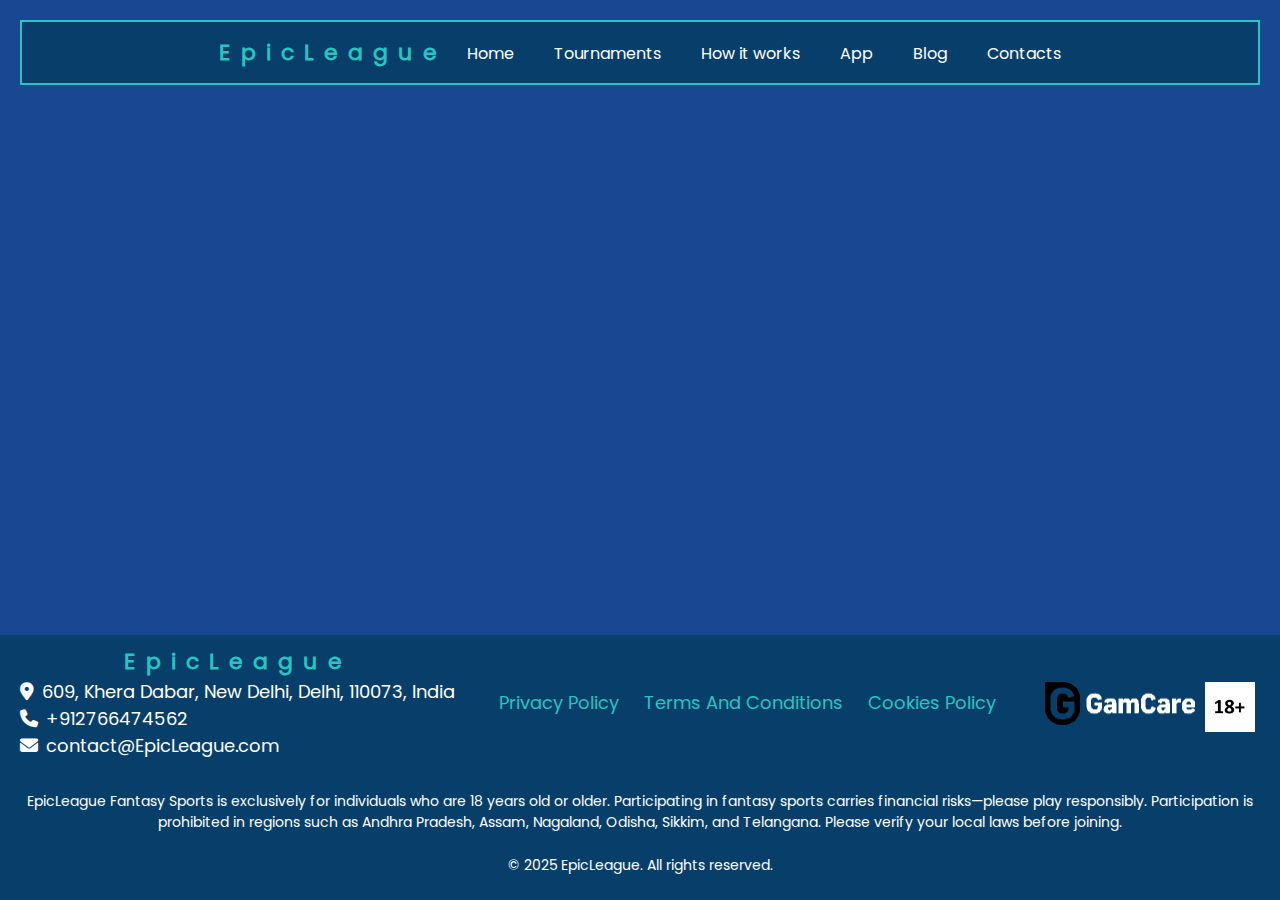
==== index.html @ ba946da7 "dfgdg" ====
<!DOCTYPE html>
<html lang="en">

<head>
    <meta charset="UTF-8" />
    <meta name="viewport" content="width=device-width, initial-scale=1.0" />
    <title>
        EpicLeague - Enhance Your Fantasy Sports Experience
    </title>
    <meta name="description"
        content="EpicLeague provides an exciting fantasy sports platform where strategy meets competition. Build your dream team, challenge opponents, and climb to the top of your league. Join us today for thrilling challenges and exclusive rewards!"
    />
    <link rel="stylesheet" href="fonts/fontawesome/css/all.min.css" />
    <link rel="icon" href="img/favicon.ico" />
    <link rel="stylesheet" href="style.css" />

    <script src="burgerMenu.js" defer></script>

</head>

<body>
    <header class="header">
        <nav class="navigation">
            <a class="header-link" href="/">EpicLeague</a>
            <div class="burger-menu" id="burgerMenu">
                <div class="burger-line"></div>
                <div class="burger-line"></div>
                <div class="burger-line"></div>
            </div>
            <ul class="nav-list" id="navList">
                <li class="nav-item">
                    <a class="nav-link" href="/">Home</a>
                </li>
                <li class="nav-item">
                    <a class="nav-link" href="tournaments/">Tournaments</a>
                </li>
                <li class="nav-item">
                    <a class="nav-link" href="how-it-works/">How it works</a>
                </li>
                <li class="nav-item">
                    <a class="nav-link" href="app/">App</a>
                </li>
                <li class="nav-item">
                    <a class="nav-link" href="blog/">Blog</a>
                </li>
                <li class="nav-item">
                    <a class="nav-link" href="contacts/">Contacts</a>
                </li>
            </ul>
        </nav>
    </header>

    <main class="main-content">

    </main>

    <footer class="site-footer">
        <div class="footer-content">
            <div class="footer-details">
                <a class="footer-brand" href="/">EpicLeague</a>
                <a class="footer-location" href="https://maps.app.goo.gl/8qmsPiSV4EEJxvFC6" target="_blank">
                    <i class="fas fa-map-marker-alt"></i>609, Khera Dabar, New Delhi, Delhi, 110073, India
                </a>
                <a class="footer-phone" href="tel:+912766474562">
                    <i class="fas fa-phone"></i> +912766474562
                </a>
                <a class="footer-email" href="mailto:contact@EpicLeague.com">
                    <i class="fas fa-envelope"></i> contact@EpicLeague.com
                </a>
            </div>
            <div class="footer-links">
                <a href="privacy-policy/">Privacy Policy</a>
                <a href="terms-conditions/">Terms And Conditions</a>
                <a href="cookies-policy/">Cookies Policy</a>
            </div>
            <div class="footer-badges">
                <a href="https://www.gamcare.org" target="_blank">
                    <img src="img/ga-care2.png" alt="begamble" class="footer-badge" />
                </a>
                <img src="img/18.jpg" alt="18+" class="footer-age-restriction" />
            </div>
        </div>
        <p class="footer-warn">
            EpicLeague Fantasy Sports is exclusively for individuals who are 18 years old or older. Participating in fantasy sports carries financial risks—please play responsibly. Participation is prohibited in regions such as Andhra Pradesh, Assam, Nagaland, Odisha, Sikkim, and Telangana. Please verify your local laws before joining.
        </p>
        <p class="footer-rights">&copy; 2025 EpicLeague. All rights reserved.</p>
    </footer>

</body>

</html>
---- style.css ----
@font-face {
    font-family: "Poppins";
    src: url("fonts/Poppins-Regular.ttf") format("truetype");
    font-weight: normal;
    font-style: normal;
}

html,
body {
    height: 100%;
    max-width: 1920px;
    margin: 0 auto;
}

html {
    scroll-behavior: smooth;
}

body {
    font-family: "Poppins", sans-serif;
    font-size: 18px;
    font-weight: 400;
    margin: 0;
    background-color: #194791;
    color: rgb(255, 255, 255);
    display: flex;
    flex-direction: column;
    overflow-x: hidden;
}

* {
    box-sizing: border-box;
}

@media (max-width: 900px) {
    body {
        font-size: 16px;
    }
    .navigation {
        flex-direction: column;
        gap: 10px;
    }
    .header {
        padding: 35px 0;
        display: flex;
        justify-content: center;
    }
    .main-content {
        margin-top: 80px !important;
    }

    
}
body::-webkit-scrollbar {
    width: 10px;
    background-color: white;
}
body::-webkit-scrollbar-thumb {
    background-color: silver;
}
body::-webkit-scrollbar-track {
    -webkit-box-shadow: inset 0 0 6px white;
    background-color: transparent;
}
.header {
    padding: 14px 20px;
    position: fixed;
    top: 20px;
    left: 20px;
    right: 20px;
    background-color: #073f6a;
    transition: top 0.3s;
    z-index: 1000;
    max-width: 1920px;
    margin: 0 auto;
    border: 2px solid rgb(37, 197, 194);
}
.navigation {
    display: flex;
    justify-content: center;
    align-items: center;
}
.header-link,
.footer-brand {
    text-decoration: none;
    color: rgb(37, 197, 194);
    font-weight: 900;
    font-size: 22px;
    transition: color 0.3s ease;
    letter-spacing: 10px;
}
.nav-list {
    list-style: none;
    padding: 0;
    margin: 0;
    display: flex;
}
.nav-item {
    margin-left: 20px;
}
.nav-link {
    font-weight: 100;
    text-decoration: none;
    color: rgb(255, 255, 255);
    font-size: 16px;
    border-bottom: 1px solid transparent;
    transition: color 0.3s ease;
}

@media (max-width: 550px) {
    .nav-item {
        margin-left: 5px;
        font-size: 14px;
    }
    .nav-link {
        padding: 2px 5px;
    }
}

.nav-list.show {
    max-height: 500px;
    opacity: 1;
}

.burger-menu {
    display: none;
    flex-direction: column;
    cursor: pointer;
    transition: transform 0.3s ease;
}

.burger-line {
    width: 30px;
    height: 2px;
    background-color: rgb(0, 0, 0);
    margin: 3px 0;
    transition: 0.3s;
}

.burger-menu.active .burger-line:nth-child(1) {
    transform: translateY(8px) rotate(45deg);
}

.burger-menu.active .burger-line:nth-child(2) {
    opacity: 0;
}

.burger-menu.active .burger-line:nth-child(3) {
    transform: translateY(-8px) rotate(-45deg);
}

@media (max-width: 730px) {
    .nav-list {
        list-style: none;
        padding: 0;
        margin: 0;
        display: flex;
        transition: max-height 0.3s ease, opacity 0.3s ease;
        max-height: 0;
        overflow: hidden;
        opacity: 0;
    }
    .nav-list {
        display: flex;
    }

    .burger-menu {
        display: flex;
        margin-right: 15px;
    }
    .navigation {
        flex-direction: row;
        flex-wrap: wrap;
    }
}

.main-content {
    margin-top: 50px;
}

.navigation {
    margin: 0 auto;
    display: flex;
    align-items: center;
    width: 100%;
    max-width: 1200px;
    justify-content: center;
}

@media (max-width: 768px) {
    .main-content {
        margin-top: 52px;
    }
    .navigation {
        justify-content: space-evenly;
    }
}

.nav-list {
    display: flex;
    gap: 20px;
    list-style: none;
}

.nav-item {
    position: relative;
}

@media (max-width: 730px) {
    .burger-menu {
        display: flex;
    }
    .nav-list {
        display: flex;
        flex-direction: column;
        background-color: #073f6a;
        position: absolute;
        top: 63px;
        right: 0;
        width: 100%;
        padding: 15px;
        box-shadow: 0 4px 6px rgba(0, 0, 0, 0.1);
    }
    .nav-list.active {
        display: flex;
    }
}

@media (max-width:426px) {
    .header{
        background-color: transparent;
        border-bottom: none;
    }

    .header-link{
        display: none;
    }
    
    .burger-line{
        background-color: white;
    }
    .main-content{
        margin-top: 0;
    }
    .slider-header{
        margin-top: 0;
    }
    .burger-menu{
        z-index: 10000;
        position: fixed;
        right: 15px;
        top: 15px;
    }
    .nav-list{
        top: 0;
    }
}

.site-footer {
    background-color: #073f6a;
    color: #ffffff; /* Светлый цвет текста */
    padding: 10px 0;
    margin-top: auto;
}

.footer-content {
    max-width: 1400px; /* Максимальная ширина футера */
    margin: 0 auto; /* Центрирование */
    padding: 0 20px; /* Отступы */
    display: flex; /* Для выравнивания по строкам */
    flex-direction: row; /* Вертикальное расположение элементов */
    align-items: center; /* Центрирование элементов по горизонтали */
    justify-content: space-between;
}

.footer-details {
    margin-bottom: 10px; /* Отступ внизу */
    text-align: center; /* Центрирование текста */
}

.footer-location,
.footer-phone,
.footer-email {
    color: #ffffff; /* Цвет текста */
    display: flex; /* Блочный элемент для переноса на новую строку */
    align-items: center;
    gap: 8px;
    text-decoration: none; /* Убираем подчеркивание */
    transition: color 0.3s ease;
}

.footer-links {
    margin-bottom: 10px; /* Отступ внизу */
    text-align: center; /* Центрирование */
}

.footer-links a {
    margin: 0 10px; /* Группируем ссылки с отступами */
    color: rgb(37, 197, 194);
    text-decoration: none; /* Убираем подчеркивание */
    transition: color 0.3s; /* Плавный переход цвета */
}

.footer-badges {
    display: flex; /* Для выстраивания значков в ряд */
    justify-content: center; /* Центрирование */
}

.footer-age-restriction {
    max-width: 50px; /* Максимальная ширина значков */
    margin: 0 5px; /* Отступ между значками */
}

.footer-badge {
    max-width: 150px; /* Максимальная ширина значков */
    margin: 0 5px; /* Отступ между значками */
}

.footer-rights {
    text-align: center; /* Центрируем текст */
    margin-top: 10px; /* Отступ сверху */
    font-size: 14px; /* Размер шрифта */
}
.footer-warn {
    text-align: center; /* Центрируем текст */
    padding: 8px;
    font-size: 14px; /* Размер шрифта */
}

/* Адаптивность */
@media (max-width: 768px) {
    .footer-content {
        flex-direction: column; /* Убеждаемся, что элементы остаются вертикальными на маленьких экранах */
    }
}






















  
@media (min-width: 1025px) {
    .header-link:hover,
    .footer-brand:hover {
        color: rgb(253, 253, 253);
    }
    .nav-link:hover {
        color: rgb(37, 197, 194);
    }
    .footer-location:hover,
    .footer-phone:hover,
    .footer-email:hover {
        color: rgb(37, 197, 194);
    }
    .footer-links a:hover {
        color: rgb(253, 253, 253);
    }
}
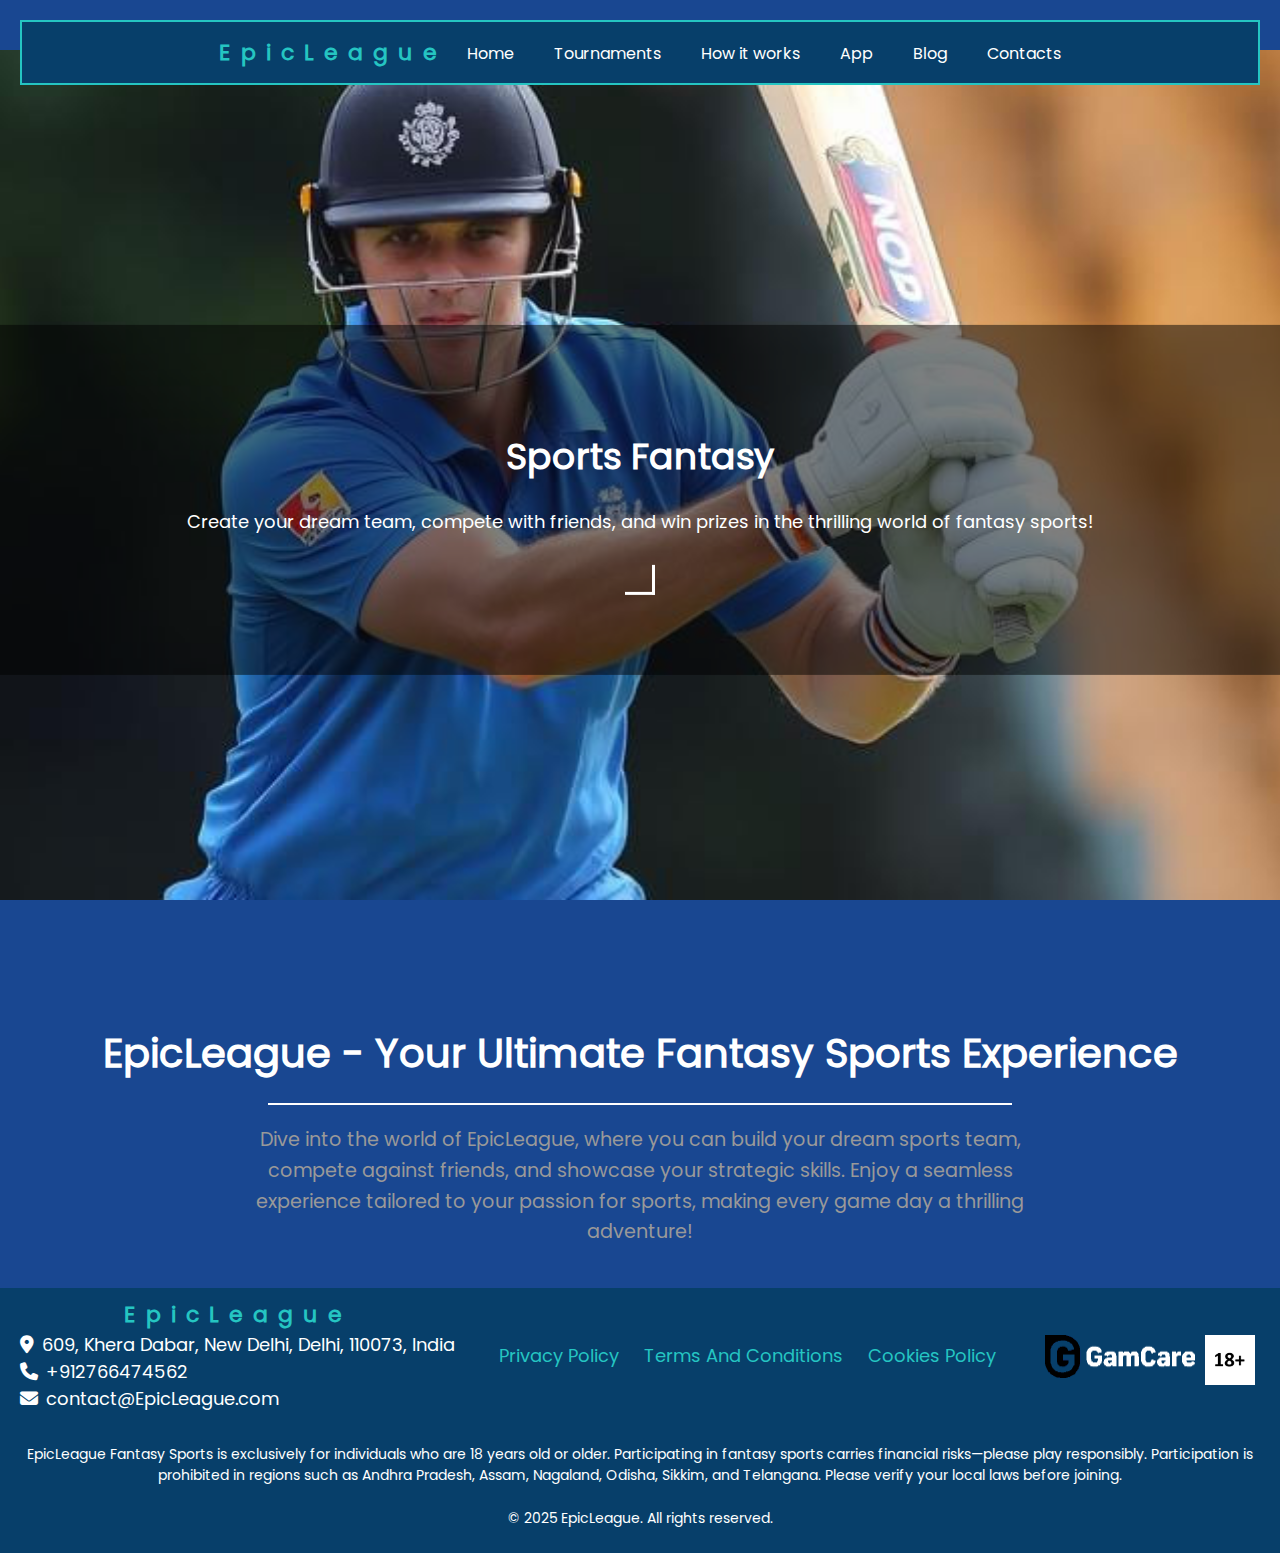
==== commit 57fe0fb0: "dvdv" ====
--- a/index.html
+++ b/index.html
@@ -51,7 +51,24 @@
     </header>
 
     <main class="main-content">
-
+        <section class="parallax-section">
+            <div class="parallax-bg"></div>
+            <div class="content">
+                <h1 class="main-title">Sports Fantasy</h1>
+                <p class="description">Create your dream team, compete with friends, and win prizes in the thrilling world of fantasy sports!</p>
+                <a href="#start" class="scroll-down">
+                    <div class="arrow"></div>
+                </a>
+            </div>
+        </section>
+        
+        <section class="custom-fentesi-section" id="start">
+            <h2 class="fentesi-section-title">EpicLeague - Your Ultimate Fantasy Sports Experience</h2>
+            <hr class="fentesi-section-line">
+            <p class="fentesi-section-description">
+                Dive into the world of EpicLeague, where you can build your dream sports team, compete against friends, and showcase your strategic skills. Enjoy a seamless experience tailored to your passion for sports, making every game day a thrilling adventure!
+            </p>
+        </section>
     </main>
 
     <footer class="site-footer">
--- a/style.css
+++ b/style.css
@@ -118,8 +118,8 @@
 }
 
 .nav-list.show {
-    max-height: 500px;
-    opacity: 1;
+    opacity: 1; /* Показываем меню, когда оно активно */
+    max-height: 100%; /* Позволяем ему занимать полную высоту */
 }
 
 .burger-menu {
@@ -127,12 +127,13 @@
     flex-direction: column;
     cursor: pointer;
     transition: transform 0.3s ease;
+    z-index: 10000;
 }
 
 .burger-line {
     width: 30px;
     height: 2px;
-    background-color: rgb(0, 0, 0);
+    background-color: rgb(255, 255, 255);
     margin: 3px 0;
     transition: 0.3s;
 }
@@ -211,15 +212,19 @@
         display: flex;
     }
     .nav-list {
-        display: flex;
-        flex-direction: column;
-        background-color: #073f6a;
-        position: absolute;
-        top: 63px;
-        right: 0;
-        width: 100%;
-        padding: 15px;
-        box-shadow: 0 4px 6px rgba(0, 0, 0, 0.1);
+        position: fixed; /* Меню фиксируется на экране */
+        top: 0; /* Располагается в верхней части экрана */
+        left: 0; /* Для растяжения на всю ширину */
+        width: 100%; /* Ширина 100% */
+        height: 100%; /* Высота 100% */
+        background-color: #073f6a; /* Цвет фона меню */
+        display: flex; /* Используем flexbox для упрощенного выравнивания */
+        flex-direction: column; /* Элементы в колонку */
+        justify-content: center; /* Центрировать элементы по вертикали */
+        align-items: center; /* Центрировать элементы по горизонтали */
+        opacity: 0; /* Скрыто по умолчанию */
+        transition: opacity 0.3s ease; /* Плавное появление */
+        z-index: 999; /* Убедитесь, что меню над другими элементами */
     }
     .nav-list.active {
         display: flex;
@@ -253,6 +258,9 @@
     }
     .nav-list{
         top: 0;
+    }
+    .header {
+        border: none;
     }
 }
 
@@ -334,6 +342,361 @@
     }
 }
 
+.cookies-policy {
+    padding: 20px; 
+    background-color: #fff; 
+    color: #333; 
+    max-width: 1200px; 
+    margin: 0 auto; 
+    border-radius: 8px;
+    box-shadow: 0 2px 10px rgba(0, 0, 0, 0.1);
+    margin-top: 80px;
+    margin-bottom: 20px;
+}
+
+.cookies-title {
+    font-size: 24px; 
+    font-weight: bold; 
+    margin-bottom: 10px; 
+}
+
+.cookies-updated {
+    font-size: 14px; 
+    color: #888; 
+    margin-bottom: 20px;
+}
+
+.cookies-intro,
+.cookies-no-sensitive-info,
+.cookies-options-warning {
+    margin-bottom: 15px;
+}
+
+.cookies-interpretation-title,
+.cookies-use-title,
+.cookies-choices-title,
+.cookies-help-title {
+    font-size: 20px;
+    margin-top: 30px;
+    margin-bottom: 10px;
+    color: #073f6a; /* используйте ваш цвет заголовка */
+}
+
+.cookies-definition {
+    margin-bottom: 10px;
+}
+
+.cookies-type-title,
+.cookies-necessary-title,
+.cookies-functionality-title {
+    font-size: 18px; 
+    margin-top: 20px; 
+}
+
+.cookies-contact-info {
+    margin-top: 10px;
+}
+
+.cookies-contact-email-link {
+    color: #073f6a; 
+    text-decoration: none;
+}
+
+.cookies-contact-email-link:hover {
+    text-decoration: underline;
+}
+
+/* Адаптивность */
+@media (max-width: 768px) {
+    .cookies-policy {
+        padding: 15px; 
+    }
+    .cookies-title {
+        font-size: 20px; 
+    }
+    .cookies-updated {
+        font-size: 12px; 
+    }
+}
+
+.privacy-policy {
+    padding: 20px; 
+    background-color: #fff; 
+    color: #333; 
+    max-width: 1200px; 
+    margin: 0 auto; 
+    border-radius: 8px;
+    box-shadow: 0 2px 10px rgba(0, 0, 0, 0.1);
+    margin-top: 80px;
+    margin-bottom: 20px;
+}
+
+.privacy-title {
+    font-size: 24px; 
+    font-weight: bold; 
+    margin-bottom: 10px; 
+}
+
+.privacy-updated {
+    font-size: 14px; 
+    color: #888; 
+    margin-bottom: 20px;
+}
+
+.privacy-intro {
+    margin-bottom: 15px;
+}
+
+.privacy-interpretation-title,
+.privacy-collection-title,
+.privacy-usage-title,
+.privacy-retention-title,
+.privacy-transfer-title,
+.privacy-deletion-title,
+.privacy-disclosure-title,
+.privacy-security-title,
+.privacy-children-title,
+.privacy-links-title,
+.privacy-changes-title,
+.privacy-contact-title {
+    font-size: 20px;
+    margin-top: 30px;
+    margin-bottom: 10px;
+    color: #073f6a; /* use your header color */
+}
+
+.privacy-definition,
+.privacy-types-title,
+.privacy-personal-data-title,
+.privacy-usage-data-title,
+.privacy-tracking-title,
+.privacy-disclosure-title {
+    margin-bottom: 10px;
+}
+
+.privacy-personal-data-list,
+.privacy-tracking-list,
+.privacy-usage-list,
+.privacy-definitions-list {
+    margin-left: 20px;
+}
+
+.privacy-contact-email-link {
+    color: #073f6a; 
+    text-decoration: none;
+}
+
+.privacy-contact-email-link:hover {
+    text-decoration: underline;
+}
+
+/* Responsive */
+@media (max-width: 768px) {
+    .privacy-policy {
+        padding: 15px; 
+    }
+    .privacy-title {
+        font-size: 20px; 
+    }
+    .privacy-updated {
+        font-size: 12px; 
+    }
+}
+
+.terms-conditions {
+    padding: 20px; 
+    background-color: #fff; 
+    color: #333; 
+    max-width: 1200px; 
+    margin: 0 auto; 
+    border-radius: 8px;
+    box-shadow: 0 2px 10px rgba(0, 0, 0, 0.1);
+    margin-top: 80px;
+    margin-bottom: 20px;
+}
+
+.terms-title {
+    font-size: 24px; 
+    font-weight: bold; 
+    margin-bottom: 10px; 
+}
+
+.terms-updated {
+    font-size: 14px; 
+    color: #888; 
+    margin-bottom: 20px;
+}
+
+.terms-intro {
+    margin-bottom: 15px;
+}
+
+.terms-interpretation-title,
+.terms-acknowledgment-title,
+.terms-links-title,
+.terms-termination-title,
+.terms-liability-title,
+.terms-disclaimer-title,
+.terms-governing-law-title,
+.terms-dispute-resolution-title,
+.terms-eu-users-title,
+.terms-us-compliance-title,
+.terms-severability-waiver-title,
+.terms-translation-title,
+.terms-changes-title,
+.terms-contact-title {
+    font-size: 20px;
+    margin-top: 30px;
+    margin-bottom: 10px;
+    color: #073f6a; /* Adjust your header color */
+}
+
+.terms-interpretation,
+.terms-definitions-title,
+.terms-acknowledgment-description {
+    margin-bottom: 10px;
+}
+
+.terms-definitions-list,
+.terms-links-description,
+.terms-termination-description,
+.terms-liability-description,
+.terms-disclaimer-description,
+.terms-governing-law-description,
+.terms-dispute-resolution-description,
+.terms-eu-users-description,
+.terms-us-compliance-description,
+.terms-severability-description,
+.terms-waiver-description,
+.terms-translation-description,
+.terms-changes-description,
+.terms-contact-description {
+    margin-left: 20px;
+}
+
+.terms-contact-email,
+.terms-contact-phone {
+    color: #073f6a; 
+    text-decoration: none;
+}
+
+.terms-contact-email:hover,
+.terms-contact-phone:hover {
+    text-decoration: underline;
+}
+
+/* Responsive */
+@media (max-width: 768px) {
+    .terms-conditions {
+        padding: 15px; 
+    }
+    .terms-title {
+        font-size: 20px; 
+    }
+    .terms-updated {
+        font-size: 12px; 
+    }
+}
+
+.parallax-section {
+    position: relative;
+    height: 100vh;
+    overflow: hidden;
+}
+
+.parallax-bg {
+    background-image: url('img/hero-bg.jpg');
+    background-attachment: fixed;
+    background-position: center;
+    background-repeat: no-repeat;
+    background-size: cover;
+    height: 100%;
+    width: 100%;
+    position: absolute;
+    top: 0;
+    left: 0;
+    z-index: 1;
+}
+
+.content {
+    position: relative;
+    z-index: 2;
+    color: #ffffff;
+    text-align: center;
+    padding: 80px;
+    background-color: rgba(0, 0, 0, 0.5); 
+    margin: 0 auto;
+    max-width: 100%;
+    top: 50%;
+    transform: translateY(-50%);
+}
+
+.scroll-down {
+    display: flex;
+    justify-content: center;
+    align-items: center;
+    margin-top: 30px;
+    text-decoration: none;
+}
+
+.arrow {
+    width: 30px;
+    height: 30px;
+    border: solid #ffffff;
+    border-width: 0 3px 3px 0;
+    display: inline-block;
+    padding: 3px;
+    animation: bounce 3s infinite;
+}
+
+@keyframes bounce {
+    0%, 100% {
+        transform: translateY(0) rotate(45deg);
+    }
+    50% {
+        transform: translateY(-6px) rotate(45deg);
+    }
+}
+
+.custom-fentesi-section {
+    padding: 40px 20px;
+    text-align: center;
+}
+
+.fentesi-section-title {
+    font-size: 2.5rem;
+    color: #ffffff;
+    margin-bottom: 20px;
+}
+
+.fentesi-section-line {
+    width: 60%;
+    border: 1px solid #ffffff;
+    margin: 0 auto 20px;
+}
+
+.fentesi-section-description {
+    font-size: 1.2rem;
+    color: #999999;
+    line-height: 1.6;
+    max-width: 800px;
+    margin: 0 auto;
+}
+
+@media (max-width: 768px) {
+    .fentesi-section-title {
+        font-size: 2rem;
+    }
+
+    .fentesi-section-description {
+        font-size: 1rem; 
+    }
+}
+
+
+
+
+
 
 
 
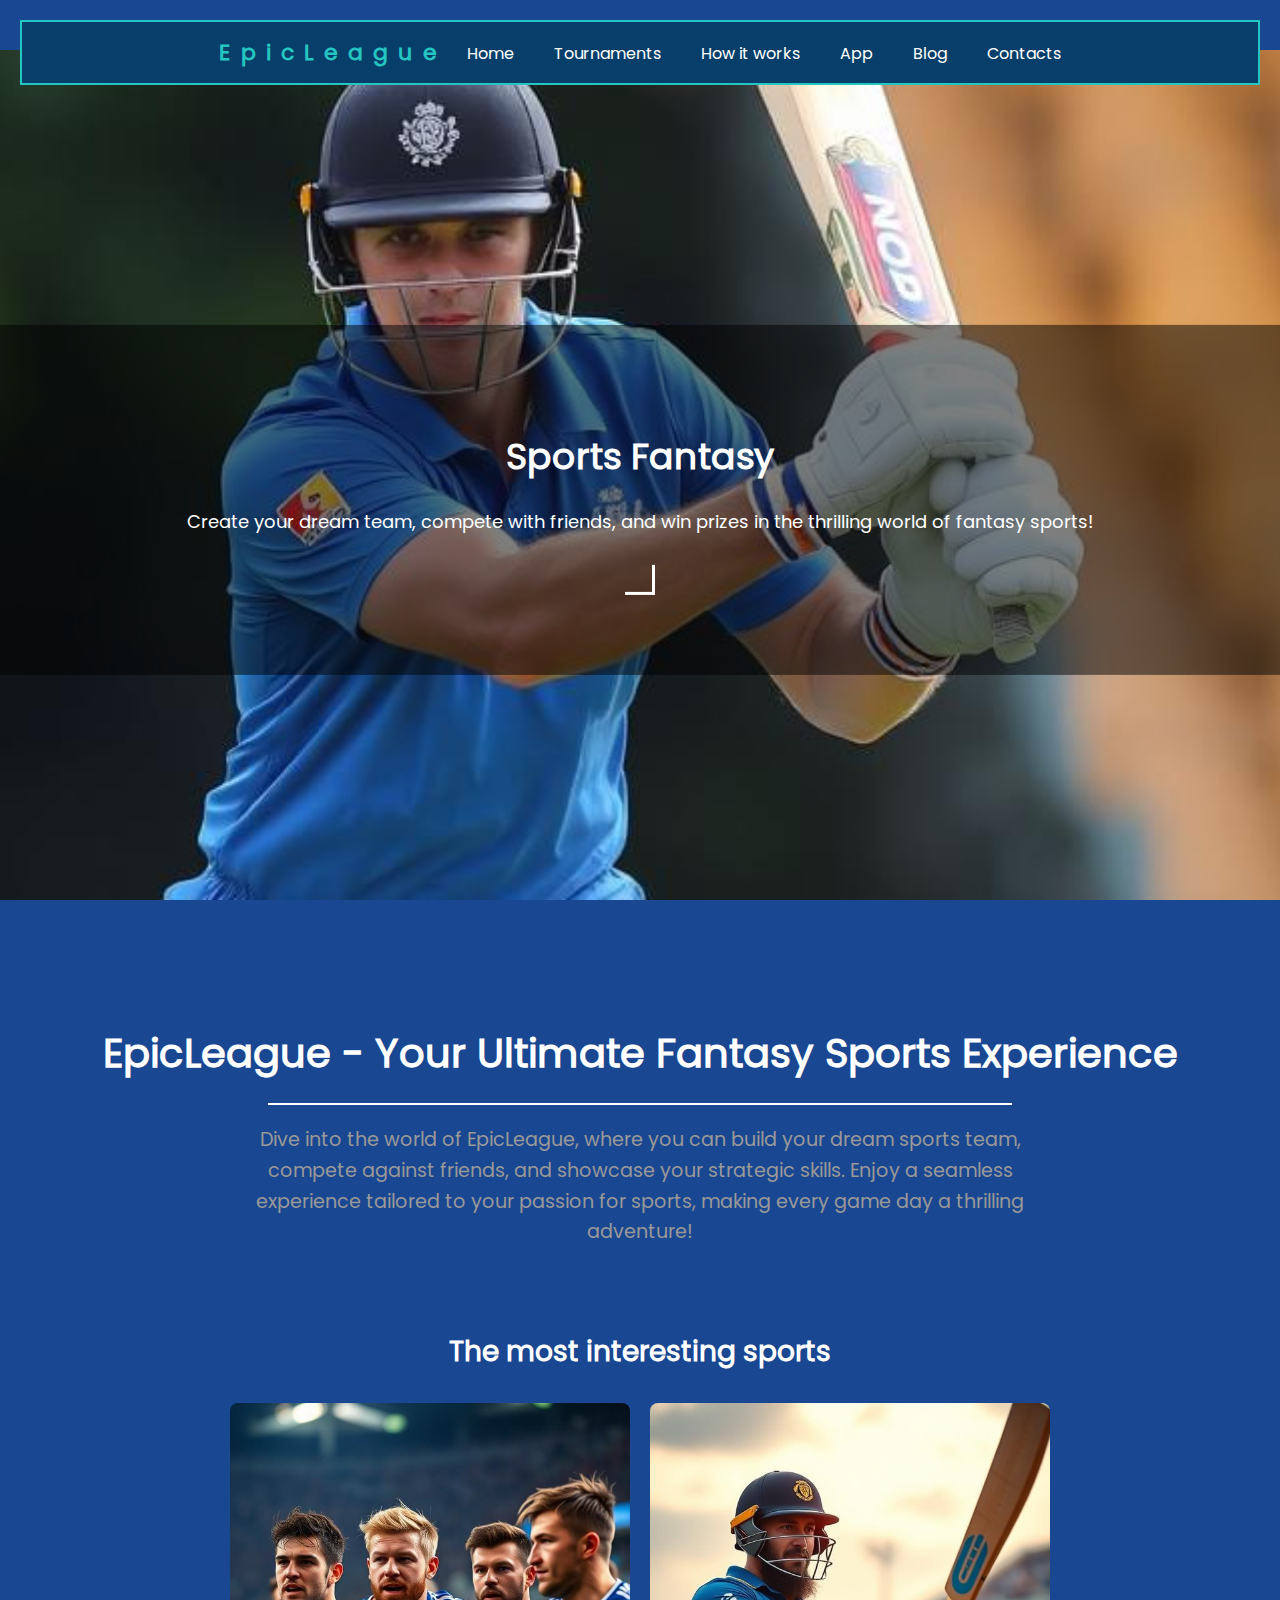
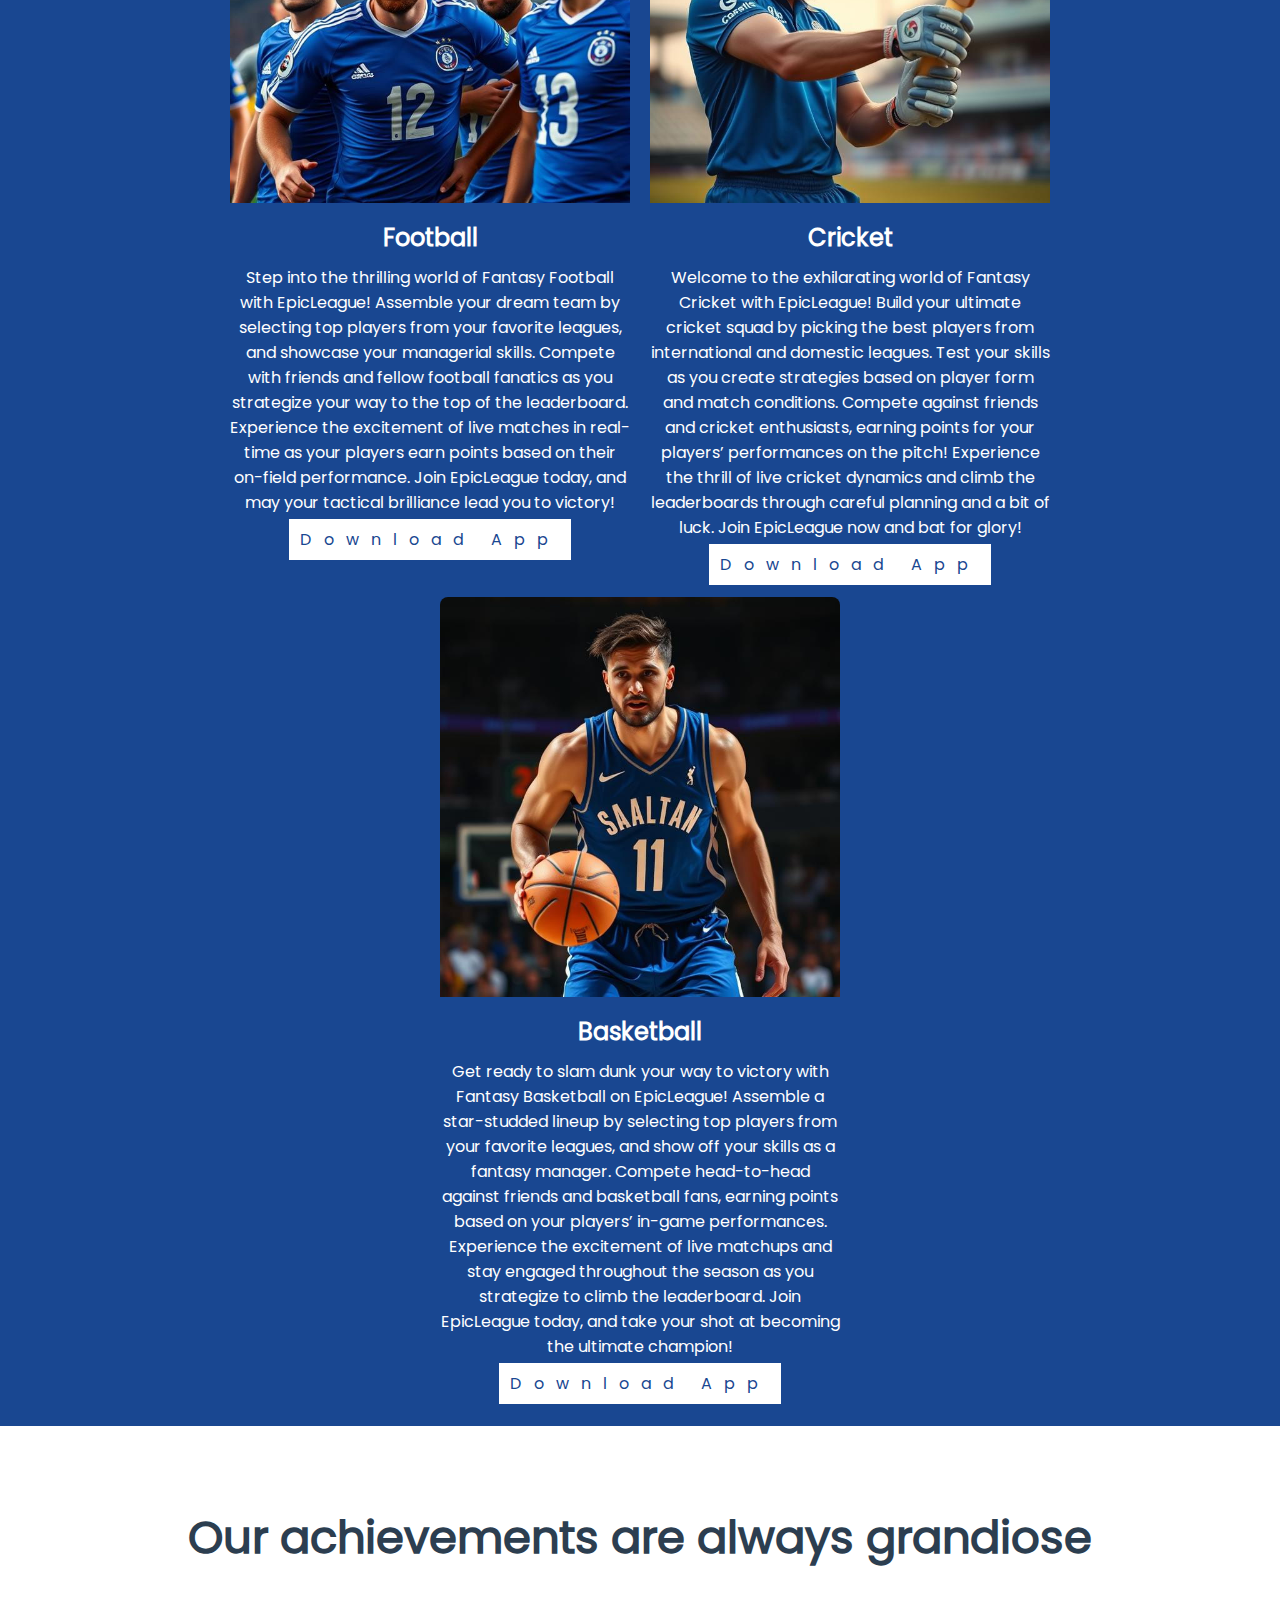
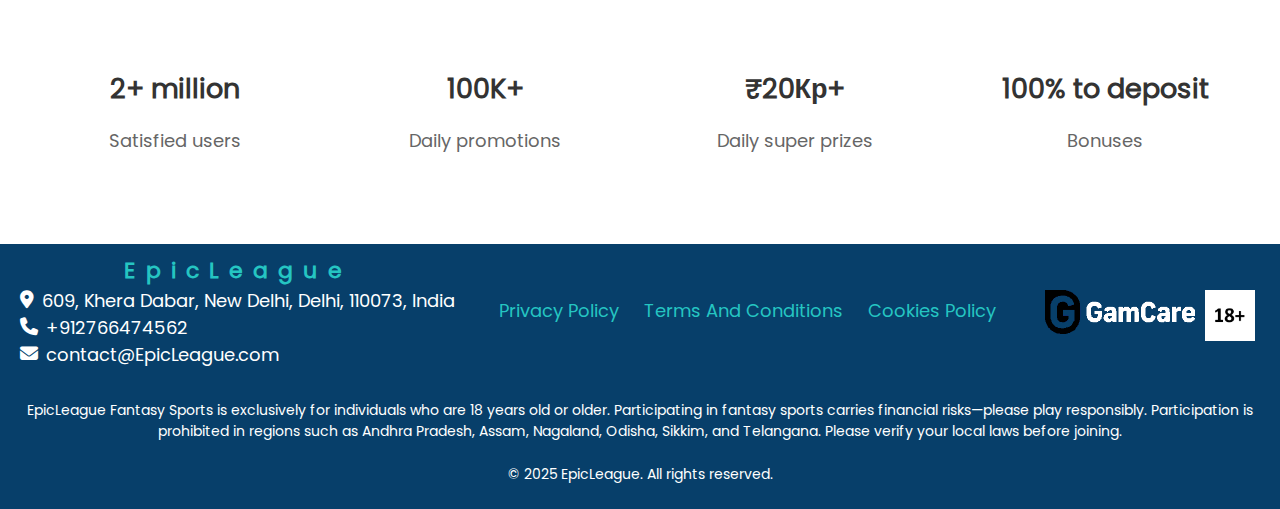
==== commit c119e8c1: "вапвапвап" ====
--- a/index.html
+++ b/index.html
@@ -69,6 +69,52 @@
                 Dive into the world of EpicLeague, where you can build your dream sports team, compete against friends, and showcase your strategic skills. Enjoy a seamless experience tailored to your passion for sports, making every game day a thrilling adventure!
             </p>
         </section>
+        <section class="news-section">
+            <h2 class="news-title">The most interesting sports</h2>
+            <div class="card-container">
+                <div class="card">
+                    <img src="img/home/sport-1.jpg" alt="Card 1" class="card-image">
+                    <h3 class="card-title">Football</h3>
+                    <p class="card-description">Step into the thrilling world of Fantasy Football with EpicLeague! Assemble your dream team by selecting top players from your favorite leagues, and showcase your managerial skills. Compete with friends and fellow football fanatics as you strategize your way to the top of the leaderboard. Experience the excitement of live matches in real-time as your players earn points based on their on-field performance. Join EpicLeague today, and may your tactical brilliance lead you to victory!</p>
+                    <a href="contacts/" class="card-link">Download App</a>
+                </div>
+                <div class="card">
+                    <img src="img/home/sport-2.jpg" alt="Card 2" class="card-image">
+                    <h3 class="card-title">Cricket</h3>
+                    <p class="card-description">Welcome to the exhilarating world of Fantasy Cricket with EpicLeague! Build your ultimate cricket squad by picking the best players from international and domestic leagues. Test your skills as you create strategies based on player form and match conditions. Compete against friends and cricket enthusiasts, earning points for your players’ performances on the pitch! Experience the thrill of live cricket dynamics and climb the leaderboards through careful planning and a bit of luck. Join EpicLeague now and bat for glory!</p>
+                    <a href="contacts/" class="card-link">Download App</a>
+                </div>
+                <div class="card">
+                    <img src="img/home/sport-3.jpg" alt="Card 3" class="card-image">
+                    <h3 class="card-title">Basketball</h3>
+                    <p class="card-description">
+                        Get ready to slam dunk your way to victory with Fantasy Basketball on EpicLeague! Assemble a star-studded lineup by selecting top players from your favorite leagues, and show off your skills as a fantasy manager. Compete head-to-head against friends and basketball fans, earning points based on your players’ in-game performances. Experience the excitement of live matchups and stay engaged throughout the season as you strategize to climb the leaderboard. Join EpicLeague today, and take your shot at becoming the ultimate champion!
+                    </p>
+                    <a href="contacts/" class="card-link">Download App</a>
+                </div>
+            </div>
+        </section>
+        <section class="achievements-section">
+            <h2 class="achievements-title">Our achievements are always grandiose</h2>
+            <div class="achievements-container">
+                <div class="achievement-item">
+                    <h3 class="achievement-title">2+ million</h3>
+                    <p class="achievement-text">Satisfied users</p>
+                </div>
+                <div class="achievement-item">
+                    <h3 class="achievement-title">100K+</h3>
+                    <p class="achievement-text">Daily promotions</p>
+                </div>
+                <div class="achievement-item">
+                    <h3 class="achievement-title">₹20Кр+</h3>
+                    <p class="achievement-text">Daily super prizes</p>
+                </div>
+                <div class="achievement-item">
+                    <h3 class="achievement-title">100% to deposit</h3>
+                    <p class="achievement-text">Bonuses</p>
+                </div>
+            </div>
+        </section>
     </main>
 
     <footer class="site-footer">
--- a/style.css
+++ b/style.css
@@ -693,18 +693,114 @@
     }
 }
 
-
-
-
-
-
-
-
-
-
-
-
-
+.news-section {
+    padding: 20px;
+    text-align: center;
+}
+
+.news-title {
+    font-size: 28px;
+    margin-bottom: 20px;
+}
+
+.card-container {
+    display: flex;
+    justify-content: center;
+    flex-wrap: wrap;
+}
+
+.card {
+    margin: 10px;
+    width: 400px;
+    text-align: center;
+}
+
+.card-image {
+    width: 100%;
+    height: auto;
+    object-fit: cover;
+    border-top-left-radius: 8px;
+    border-top-right-radius: 8px;
+}
+
+.card-title {
+    font-size: 24px;
+    margin: 10px 0;
+}
+
+.card-description {
+    font-size: 16px;
+    margin: 10px 0;
+}
+
+.card-link {
+    padding: 6px 8px;
+    letter-spacing: 12px;
+    font-size: 16px;
+    color: #194791;
+    text-decoration: none;
+    transition: border-bottom 0.3s ease;
+    border: 3px solid transparent;
+    background-color: white;
+}
+
+@media (max-width: 768px) {
+    .card {
+        width: 100%;
+    }
+}
+
+.achievements-section {
+    max-width: 100%;
+    margin: 0 auto;
+    padding: 40px 20px;
+    background-color: white;
+    text-align: center;
+}
+
+.achievements-title {
+    font-size: 2.5em;
+    color: #2C3E50;
+    text-align: center;
+    margin-bottom: 40px;
+}
+
+.achievements-container {
+    display: flex;
+    justify-content: space-between;
+    flex-wrap: wrap;
+}
+
+.achievement-item {
+    flex: 1;
+    min-width: 250px;
+    margin: 10px;
+    padding: 20px;
+}
+
+.achievement-title {
+    font-size: 1.5em;
+    color: #333;
+    margin-bottom: 10px;
+}
+
+.achievement-text {
+    font-size: 1em;
+    color: #666;
+    margin-bottom: 20px;
+}
+
+@media (max-width: 768px) {
+    .achievements-title {
+        margin-bottom: 0px;
+    }
+    .achievements-container {
+        flex-direction: column;
+    }
+    .achievement-text {
+        margin-bottom: 0px;
+    }
+}
 
 
 
@@ -735,4 +831,7 @@
     .footer-links a:hover {
         color: rgb(253, 253, 253);
     }
+    .booking-link:hover, .card-link:hover {
+        border: 3px solid #000000;
+    }
 }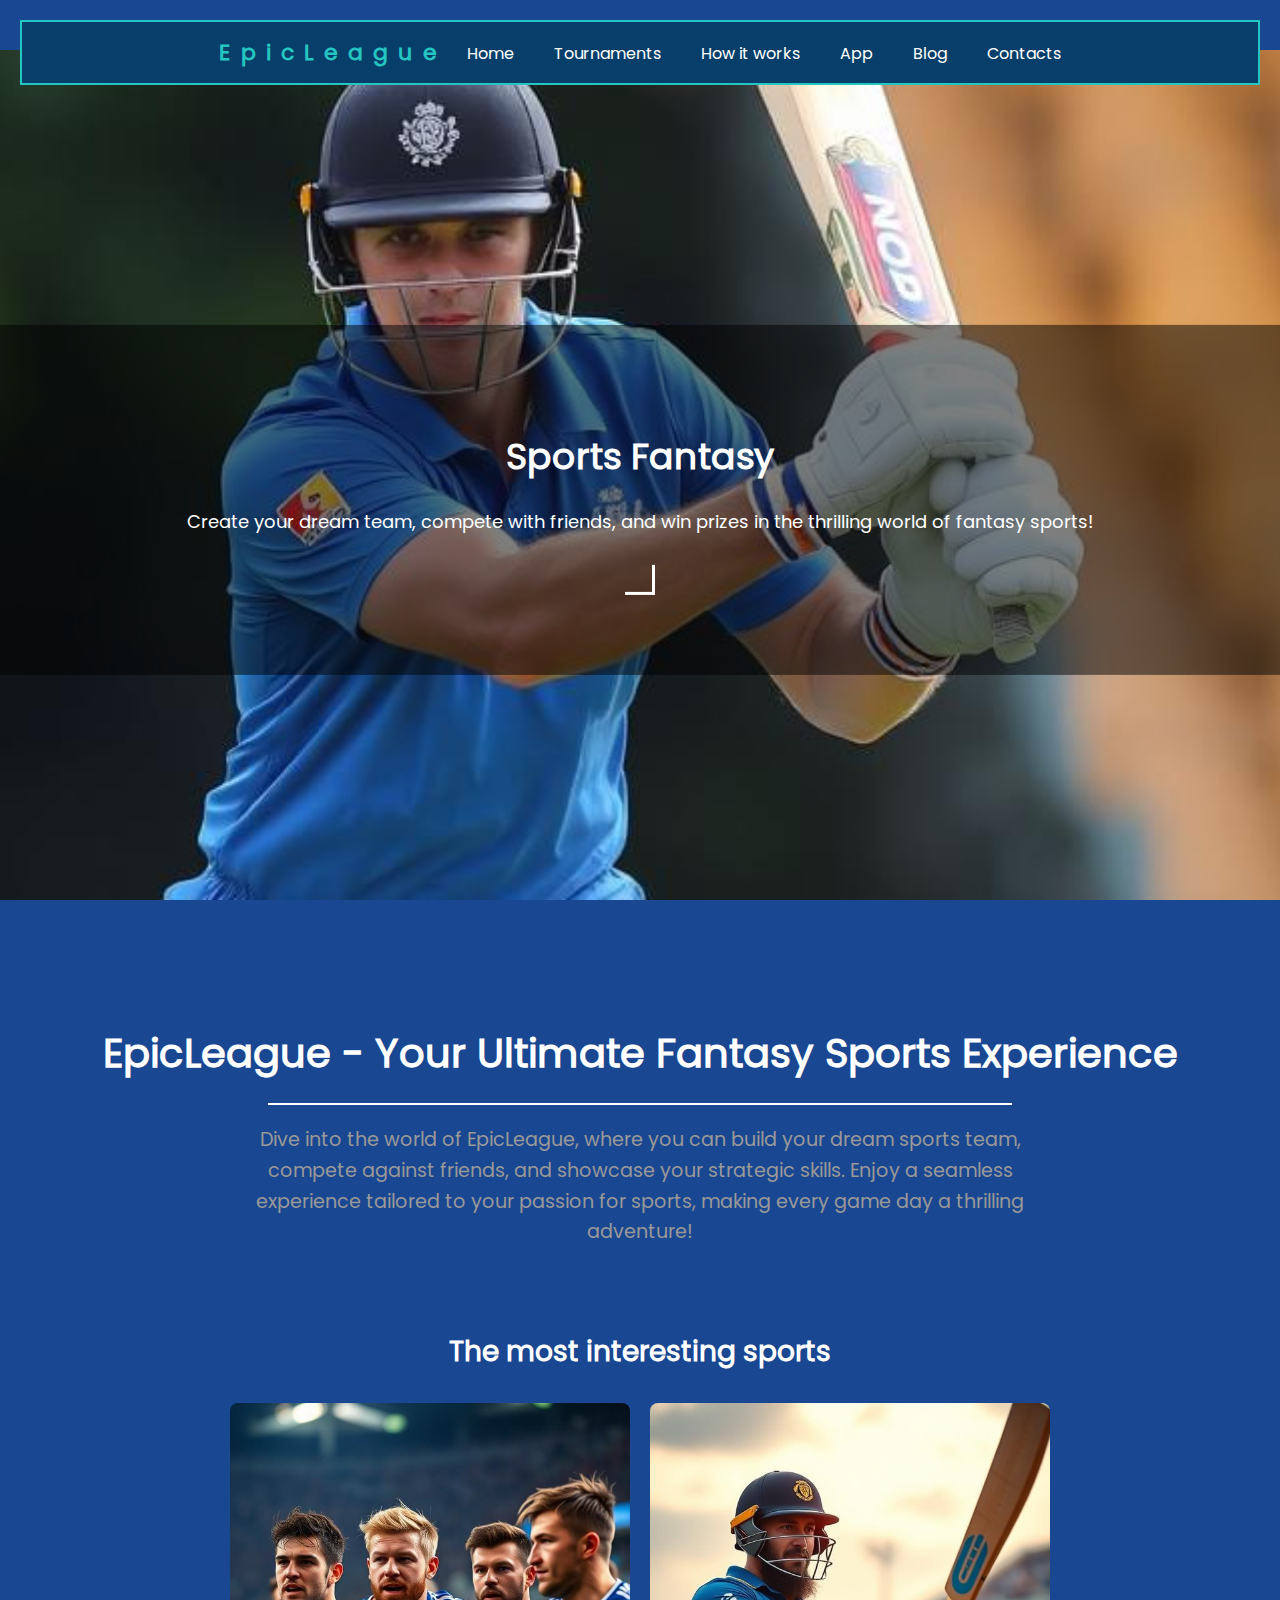
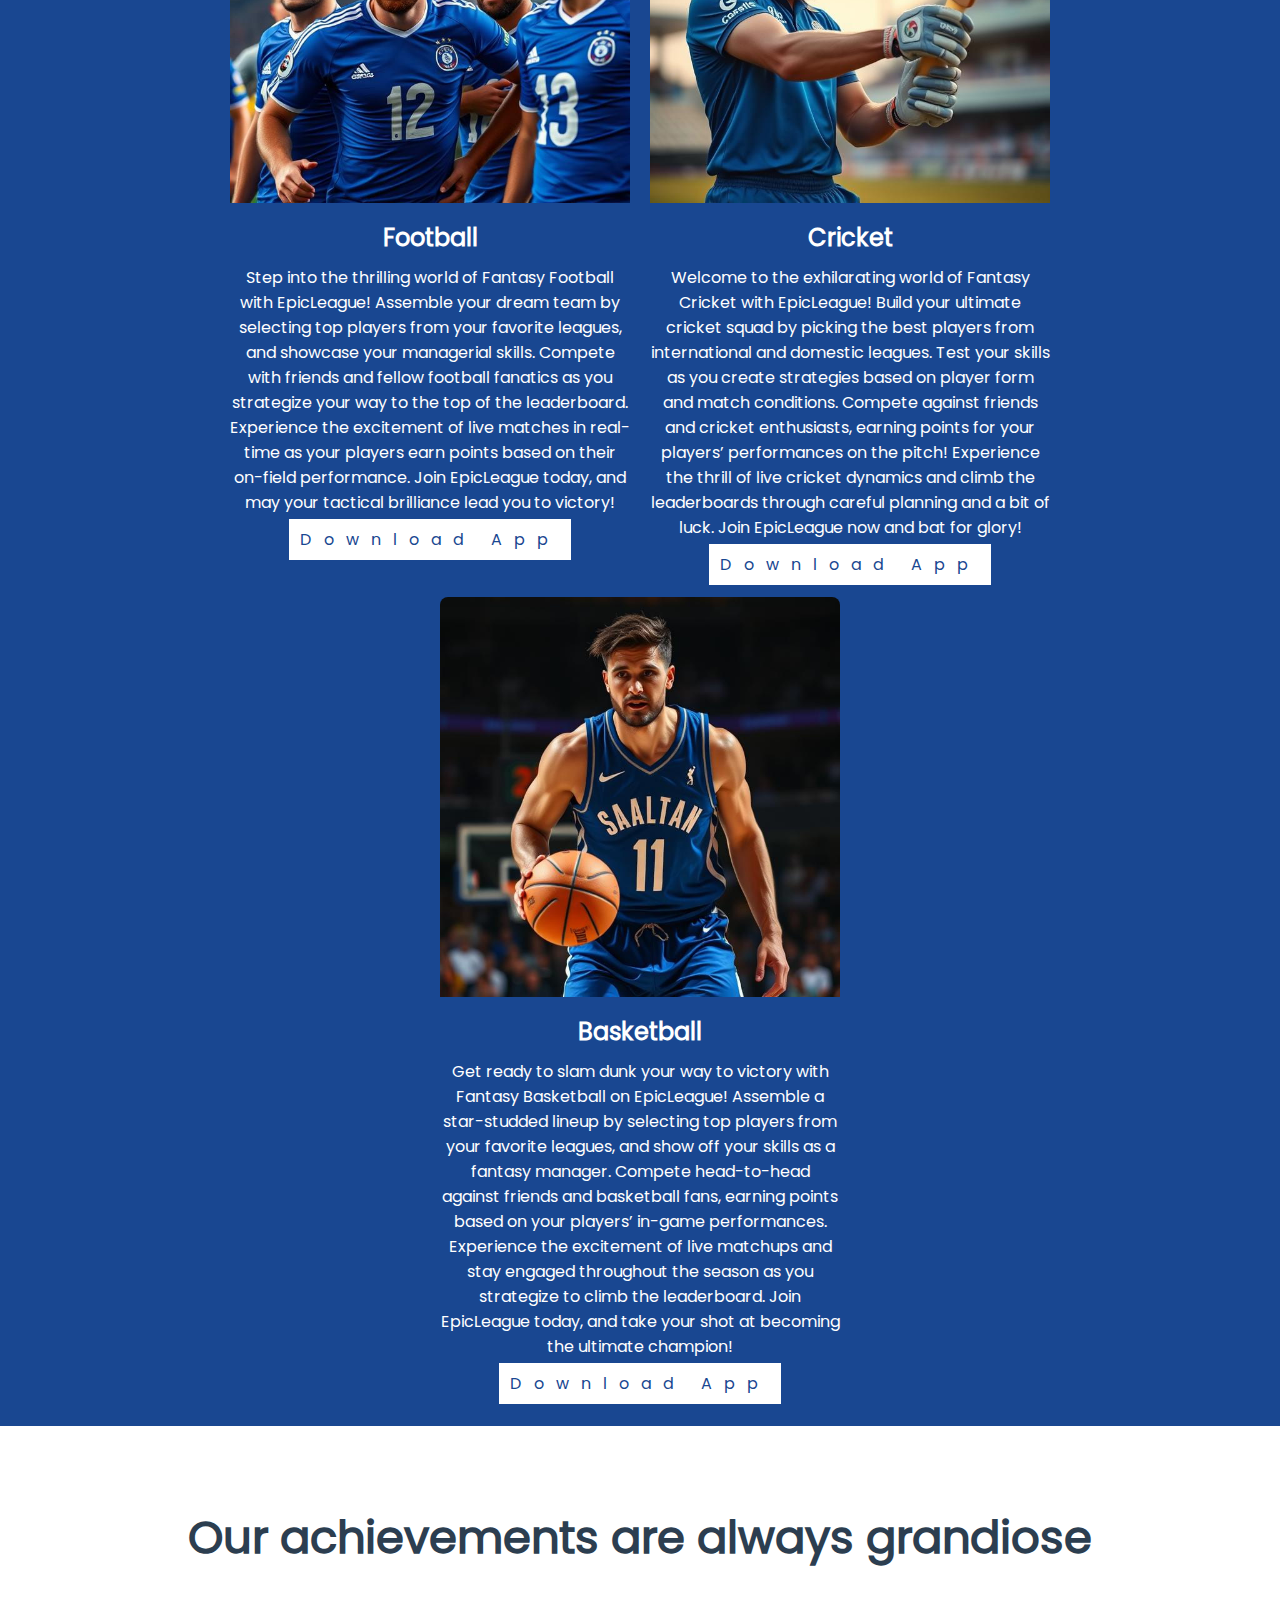
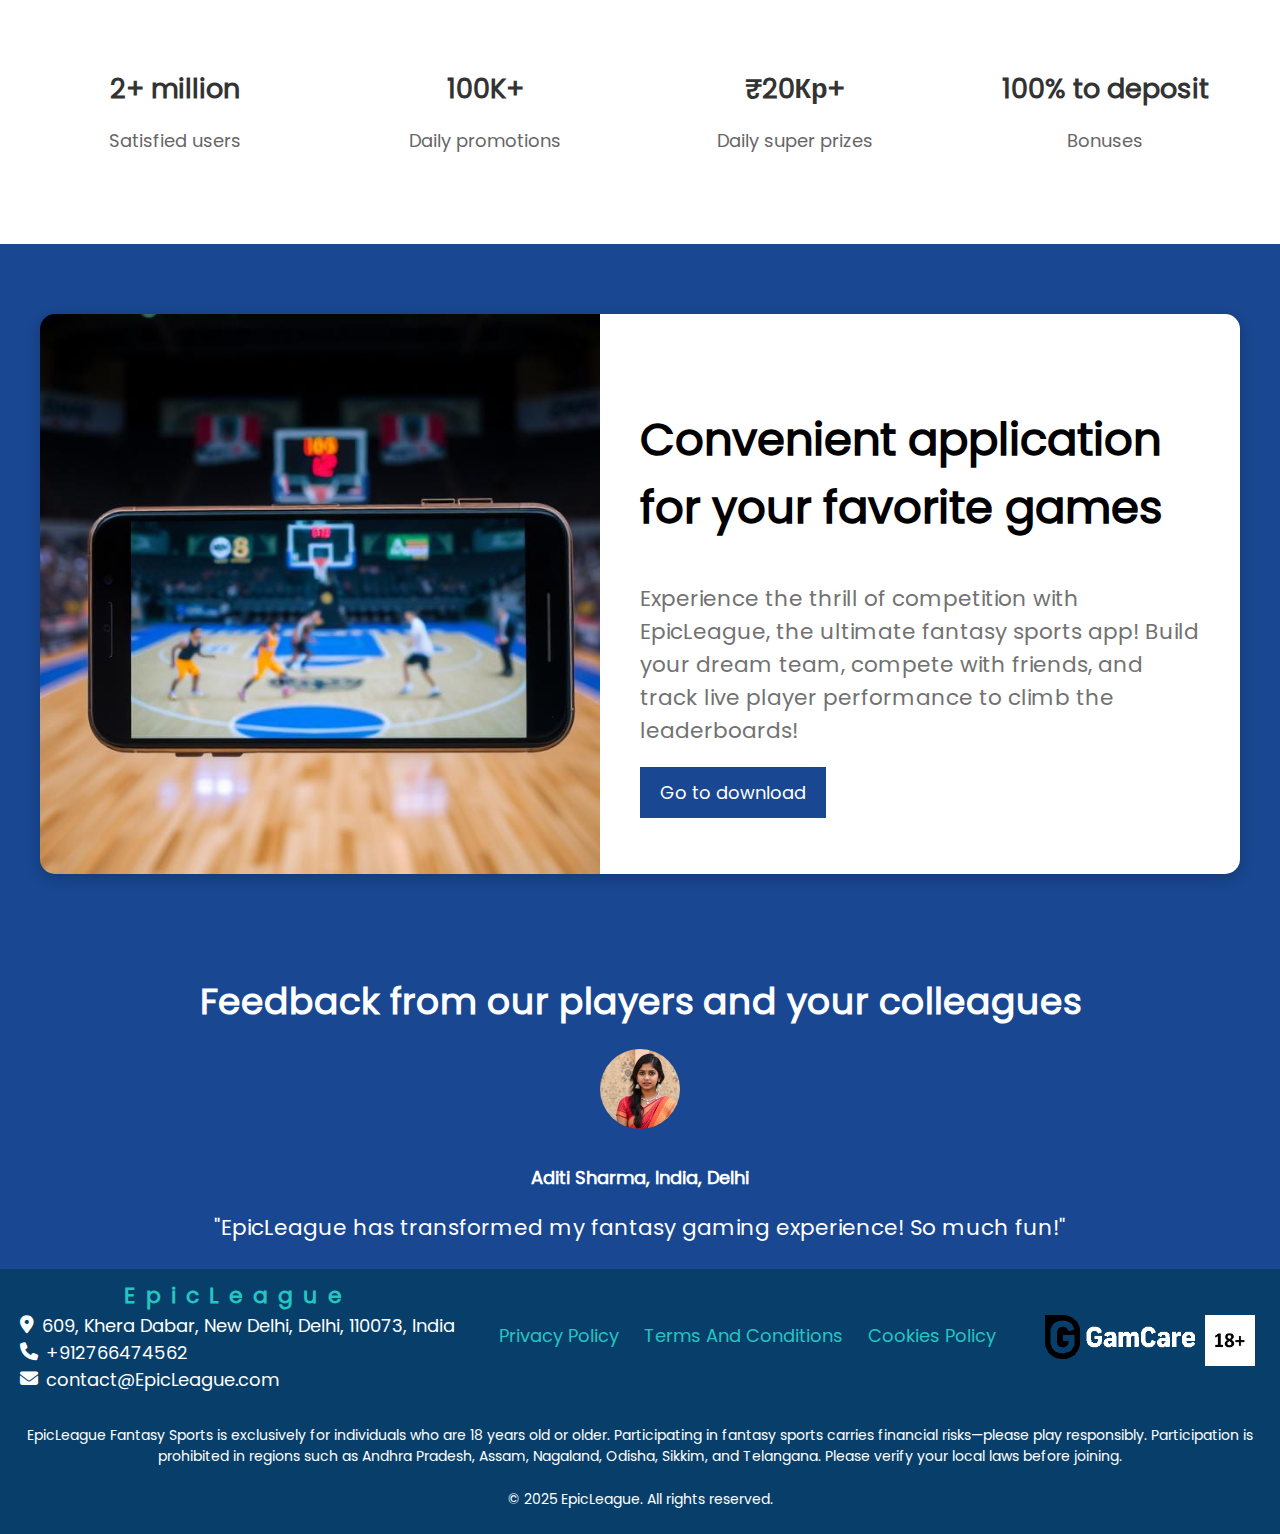
==== commit 935742c0: "авпвап" ====
--- a/index.html
+++ b/index.html
@@ -15,6 +15,7 @@
     <link rel="stylesheet" href="style.css" />
 
     <script src="burgerMenu.js" defer></script>
+    <script src="reviewSlider.js" defer></script>
 
 </head>
 
@@ -115,6 +116,63 @@
                 </div>
             </div>
         </section>
+        <section class="hero-section">
+            <div class="hero-card">
+                <div class="hero-image">
+                    <img src="img/home/app-bg.jpg" alt="AstraNova Car">
+                </div>
+                <div class="hero-content">
+                    <h2 class="hero-title">Convenient application for your favorite games</h2>
+                    <p class="hero-description">Experience the thrill of competition with EpicLeague, the ultimate fantasy sports app! Build your dream team, compete with friends, and track live player performance to climb the leaderboards!</p>
+                    <a href="contacts/" class="hero-button">Go to download</a>
+                </div>
+            </div>
+        </section>
+        <section class="reviews-section">
+            <h2 class="reviews-title">Feedback from our players and your colleagues</h2>
+            <div class="reviews-slider">
+                <div class="reviews-slide reviews-active">
+                    <img src="img/reviews/review-1.jpg" alt="Aditi" class="review-image">
+                    <p class="reviewer-name">Aditi Sharma, India, Delhi</p>
+                    <p class="review-text">"EpicLeague has transformed my fantasy gaming experience! So much fun!"</p>
+                </div>
+                <div class="reviews-slide">
+                    <img src="img/reviews/review-2.jpg" alt="Rahul" class="review-image">
+                    <p class="reviewer-name">Rahul Verma, India, Mumbai</p>
+                    <p class="review-text">"I love the competitive spirit! Great app for sports enthusiasts!"</p>
+                </div>
+                <div class="reviews-slide">
+                    <img src="img/reviews/review-3.jpg" alt="Priya" class="review-image">
+                    <p class="reviewer-name">Priya Iyer, India, Bangalore</p>
+                    <p class="review-text">"Building my team is so exciting! Highly recommend EpicLeague!"</p>
+                </div>
+                <div class="reviews-slide">
+                    <img src="img/reviews/review-4.jpg" alt="Vikram" class="review-image">
+                    <p class="reviewer-name">Vikram Singh, India, Chennai</p>
+                    <p class="review-text">"The best fantasy app out there! Always look forward to game days!"</p>
+                </div>
+                <div class="reviews-slide">
+                    <img src="img/reviews/review-5.jpg" alt="Lakshmi" class="review-image">
+                    <p class="reviewer-name">Lakshmi Nair, India, Hyderabad</p>
+                    <p class="review-text">"EpicLeague keeps me engaged throughout the season! Love it!"</p>
+                </div>
+                <div class="reviews-slide">
+                    <img src="img/reviews/review-6.jpg" alt="Arjun" class="review-image">
+                    <p class="reviewer-name">Arjun Joshi, India, Pune</p>
+                    <p class="review-text">"I can't believe how realistic the gameplay feels. A must-try!"</p>
+                </div>
+                <div class="reviews-slide">
+                    <img src="img/reviews/review-7.jpg" alt="Sneha" class="review-image">
+                    <p class="reviewer-name">Sneha Reddy, India, Gurgaon</p>
+                    <p class="review-text">"EpicLeague is my go-to for some friendly competition with friends!"</p>
+                </div>
+                <div class="reviews-slide">
+                    <img src="img/reviews/review-8.jpg" alt="Anil" class="review-image">
+                    <p class="reviewer-name">Anil Kapoor, India, Ahmedabad</p>
+                    <p class="review-text">"I enjoy managing my team and following the stats. It’s addictive!"</p>
+                </div>
+            </div>
+        </section>
     </main>
 
     <footer class="site-footer">
--- a/style.css
+++ b/style.css
@@ -802,6 +802,174 @@
     }
 }
 
+.hero-section {
+    display: flex;
+    align-items: center;
+    justify-content: center;
+    height: 700px;
+    padding: 20px;
+}
+
+.hero-card {
+    display: flex;
+    width: 100%;
+    max-width: 1200px;
+    border-radius: 15px;
+    overflow: hidden;
+    box-shadow: 0 4px 15px rgba(0, 0, 0, 0.2);
+}
+
+.hero-image {
+    flex: 1;
+    display: flex;
+    align-items: center;
+    justify-content: center;
+}
+
+.hero-image img {
+    width: 100%;
+    height: 100%;
+    object-fit: cover;
+}
+
+.hero-content {
+    flex: 1;
+    padding: 40px;
+    display: flex;
+    flex-direction: column;
+    justify-content: center;
+    background-color: #ffffff;
+}
+
+.hero-title {
+    font-size: 2.5em;
+    color: rgb(0, 0, 0);
+    margin-bottom: 20px;
+}
+
+.hero-description {
+    margin: 20px 0;
+    font-size: 1.2em;
+    color: rgb(114, 114, 114);
+}
+
+.hero-button {
+    align-self: flex-start;
+    padding: 12px 20px;
+    border: none;
+    background-color: #194791;
+    color: #ffffff;
+    text-decoration: none;
+    font-size: 1em;
+    transition: background-color 0.3s ease;
+}
+
+@media (max-width: 768px) {
+    .hero-section {
+        height: 900px;
+    }
+    .hero-card {
+        flex-direction: column;
+    }
+
+    .hero-image,
+    .hero-content {
+        width: 100%;
+    }
+
+    .hero-content {
+        padding: 20px;
+    }
+
+    .hero-title {
+        font-size: 2em;
+        max-width: 300px;
+    }
+
+    .hero-description {
+        font-size: 1em;
+    }
+}
+
+
+
+
+
+
+
+
+
+
+
+
+
+
+
+
+.reviews-section {
+    text-align: center;
+    margin: 20px;
+}
+
+.reviews-title {
+    font-size: 2em;
+    margin-bottom: 20px;
+}
+
+.reviews-slider {
+    position: relative;
+    overflow: hidden;
+    height: 200px;
+}
+
+.reviews-slide {
+    opacity: 0;
+    transition: opacity 0.5s ease;
+    position: absolute;
+    width: 100%;
+    height: 100%;
+    text-align: center;
+}
+
+.reviews-slide.reviews-active {
+    opacity: 1;
+}
+
+.review-image {
+    border-radius: 50%;
+    width: 80px;
+    height: 80px;
+    object-fit: cover;
+    margin-bottom: 10px;
+}
+
+.reviewer-name {
+    font-weight: bold;
+    margin-bottom: 5px;
+}
+
+.review-text {
+    font-size: 1.2em;
+    line-height: 1.5;
+    padding: 0 20px;
+}
+
+@media (max-width: 768px) {
+    .reviews-title {
+        font-size: 1.5em;
+    }
+
+    .review-text {
+        font-size: 1em;
+    }
+
+    .review-image {
+        width: 60px;
+        height: 60px;
+    }
+}
+
+
 
 
 
@@ -834,4 +1002,7 @@
     .booking-link:hover, .card-link:hover {
         border: 3px solid #000000;
     }
+    .hero-button:hover {
+        background-color: #000000;
+    }
 }